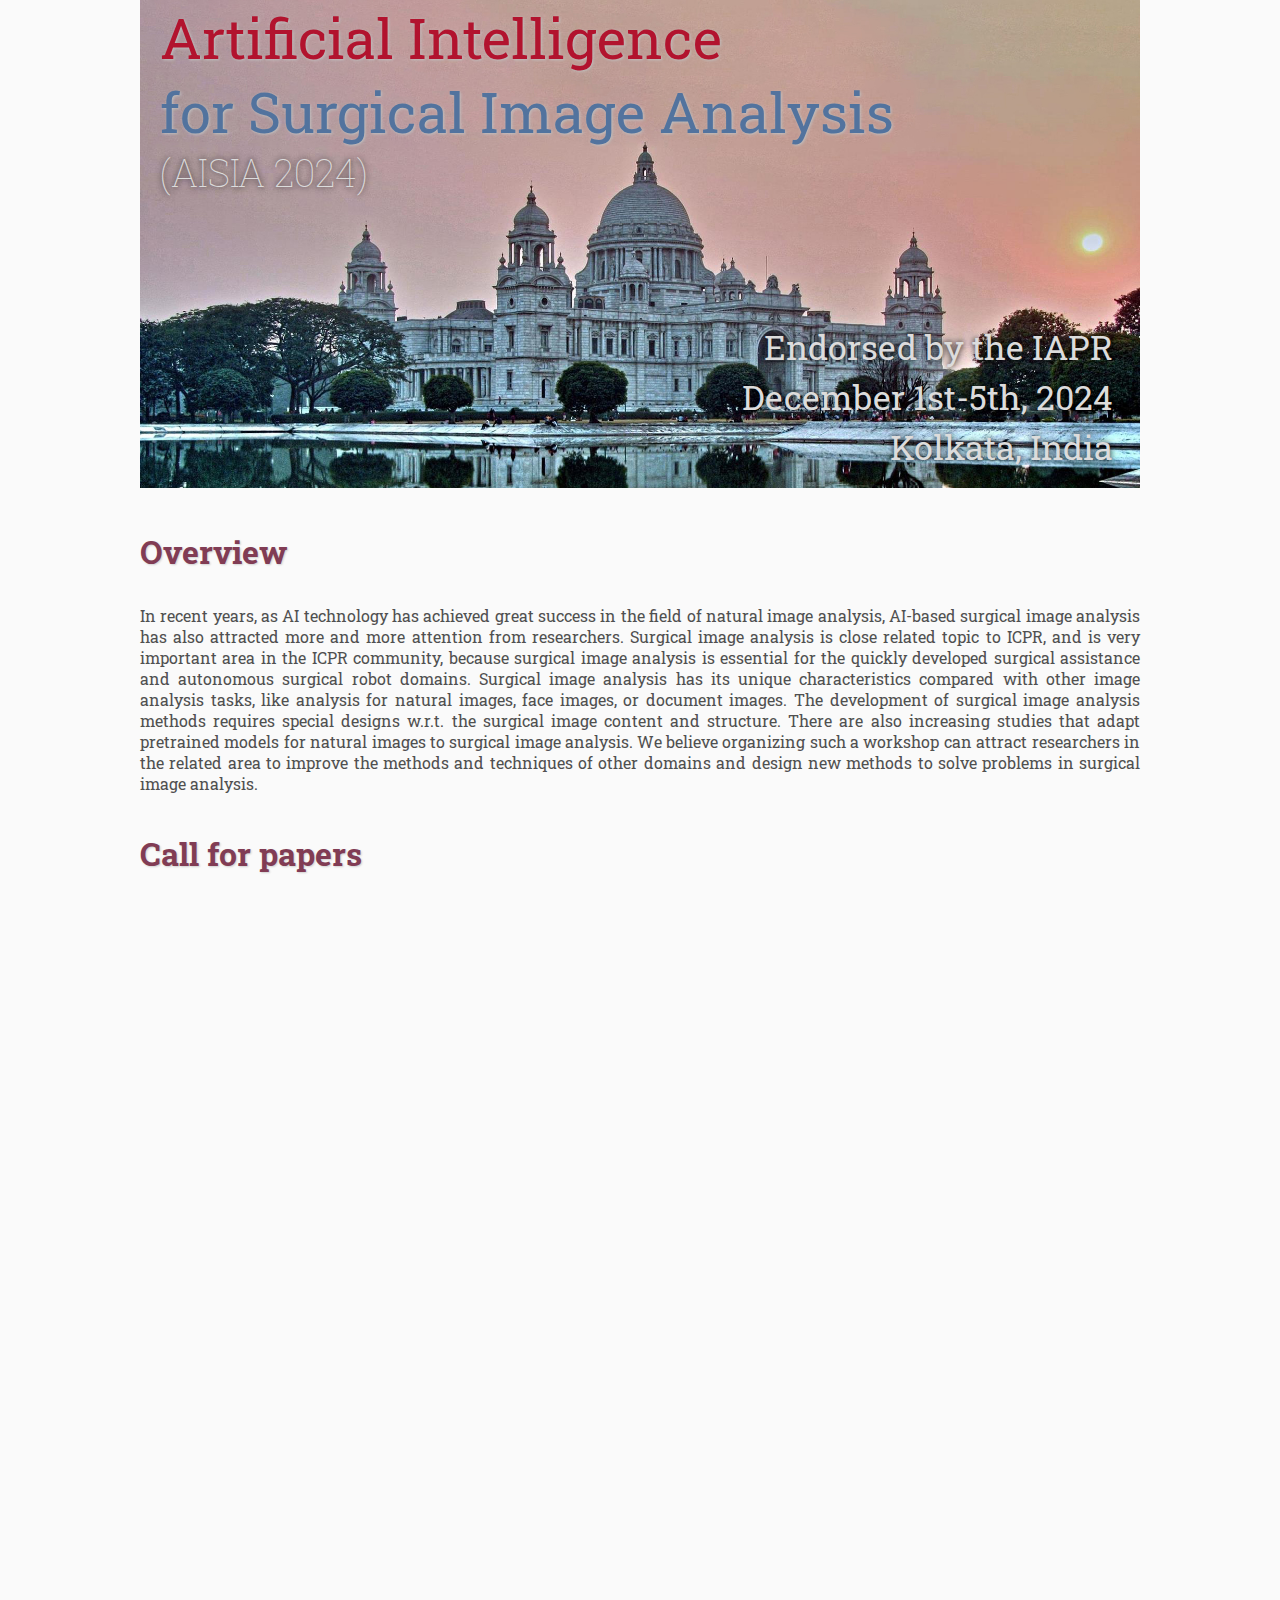
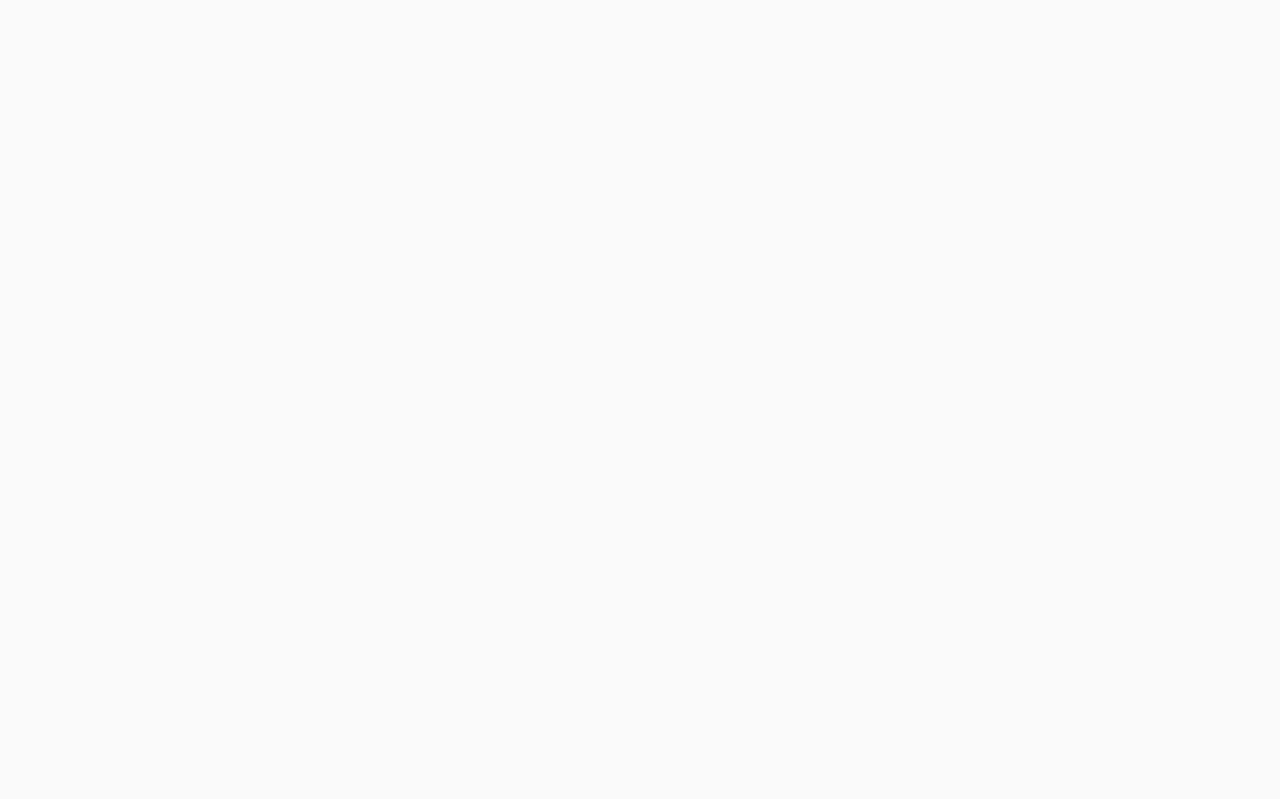
==== index.html @ 1795293c "small changes" ====
<!DOCTYPE html>
<html lang='en'>

<head>
  <base href=".">
  <link rel="shortcut icon" type="image/png" href="assets/favicon.png" />
  <link rel="stylesheet" type="text/css" media="all" href="assets/main.css" />
  <meta name="description" content="Conference Template">
  <meta name="resource-type" content="document">
  <meta name="distribution" content="global">
  <meta name="KeyWords" content="Conference">
  <title>Artificial Intelligence for Surgical Image Analysis (AISIA)</title>
</head>

<body>
  <div class="container">
    <div class="banner">
      <img src="assets/kolkata2.jpg" style="width:100%" alt="Kolkata, India">
      <div class="top-left">
        <div class="title1">Artificial Intelligence</div>
        <div class="title2"> for Surgical Image Analysis</div>
        <div class="title3">(AISIA 2024)</div>
      </div>
      <div class="bottom-right">
        Endorsed by the IAPR <br>
        December 1st-5th, 2024 <br>
        Kolkata, India
      </div>
    </div>

    <!-- <table class="navigation">
    <tr>
      <td class="navigation">
        <a class="current" title="Conference Home Page" href=".">Home</a>
      </td>
      <td class="navigation">
        <a title="Register for the Conference" href="registration">Registration</a>
      </td>
      <td class="navigation">
        <a title="Conference Program" href="program">Program</a>
      </td>
      <td class="navigation">
        <a title="Directions to the Conference" href="directions">Directions</a>
      </td>
      <td class="navigation">
        <a title="Conference Flyer" href="flyer">Flyer</a>
      </td>
    </tr>
  </table> -->

    <h2>Overview</h2>
    <p>
      In recent years, as AI technology has achieved great success in the field of natural image analysis, AI-based
      surgical image analysis has also attracted more and more attention from researchers. Surgical image analysis is
      close related topic to ICPR, and is very important area in the ICPR community, because surgical image analysis is
      essential for the quickly developed surgical assistance and autonomous surgical robot domains. Surgical image
      analysis has its unique characteristics compared with other image analysis tasks, like analysis for natural
      images,
      face images, or document images. The development of surgical image analysis methods requires special designs
      w.r.t.
      the surgical image content and structure. There are also increasing studies that adapt pretrained models for
      natural
      images to surgical image analysis. We believe organizing such a workshop can attract researchers in the related
      area
      to improve the methods and techniques of other domains and design new methods to solve problems in surgical image
      analysis.
    </p>

    <h2 id="call-for-papers">Call for papers</h2>
    <p>
      We invite submissions presenting new and original research on topics including but not limited to the following:
    </p>
    <ol>
      <li>Self-supervised/semi-supervised/supervised surgical image enhancement, segmentation, and classification
        methods
      </li>
      <li>Self-supervised/semi-supervised/supervised surgical flow recognition methods</li>
      <li>Visual pretraining for surgical image analysis</li>
      <li>Adaptation of pretrained (multi-modal) models for surgical image analysis</li>
    </ol>


    <h2 id="paper-submission-instructions">Paper Submission Instructions</h2>
    <!-- <p><strong>Submission and Review</strong><br /> -->
    <h3>Submission and Review</h3>
    <p>
      ICPR-2024 will follow a single-blind review process. Authors can include their names and affiliations in the
      manuscript. Also, the authors can submit their arXiv papers in ICPR-2024.</p>
    <!-- <p><strong>Paper Format and Length</strong><br /> -->
    <h3>Paper Format and Length</h3>
    <p>
      Springer LNCS format with maximum 15 pages (including references) during paper submission. There is no minimum
      page
      limit. To take care of reviewers’ comments, one more page is allowed (without any charge) during revised/camera
      ready submission. Moreover, authors may purchase up to 2 extra pages. Extra page charges must be paid at the time
      of
      registration.</p>
    <p>Springer LNCS paper formatting instructions and templates for ICPR-2024 are available here <a
        href="upload/ICPR_2024_DOC_Templates.zip">DOC</a> and <a href="upload/ICPR_2024_LaTeX_Templates.zip">LaTeX</a>.
    </p>
    <!-- <p><strong>Supplementary materials</strong><br /> -->
    <h3>Supplementary materials</h3>
    <p>By the submission deadline, the authors may optionally submit additional material that was ready at the time of
      paper submission but could not be included due to constraints of format or space. The authors should refer to the
      contents of the supplementary material appropriately in the paper. Reviewers will be encouraged to look at it, but
      are not obligated to do so.</p>
    <p>Supplementary material may include videos, proofs, additional figures or tables, more detailed analysis of
      experiments presented in the paper. There is no page limit for the supplementary materials but only one file with
      maximum file size of 50 MB is allowed for submission.</p>
    <p>We encourage (if possible) authors to upload their code as part of their supplementary material in order to help
      reviewers assess the quality of the work.</p>

    <h2 id="important-date">Important Date</h2>
    <ul>
      <li>August 10, 2024 Paper submission deadline</li>
      <li>August 20, 2024 Notification to authors</li>
      <li>August 31, 2024 Camera-ready deadline</li>
    </ul>
    <p><strong>Note: Each paper must be registered and presented on-site by an author/co-author at the
        conference.</strong></p>
    <h2 id="invited-speakers">Invited Speakers</h2>
    <p>TBD</p>
    <h2 id="organizers">Organizers</h2>
    <ul>
      <li>Hu Han, ICT, CAS</li>
      <li>Mengyang Li, PLA General Hospital</li>
      <li>Zhiming Zhao, PLA General Hospital</li>
      <li>Xilin Chen, ICT, CAS</li>
    </ul>
    <!-- <ul>
    <li>Website Chair: Jiyang Tang, ICT, CAS</li>
  </ul> -->
  </div>

  <footer>
    <!-- &copy;  -->
    Website chair: Jiyang Tang, ICT, CAS
    <!-- &nbsp;|&nbsp; Design by <a href="https://github.com/mikepierce">Mike Pierce</a> -->
  </footer>

</body>

</html>
---- assets/main.css ----
/* main.css */

/* These are the colors and fonts used throughout the webpage.
 * I've listed them here so that a user may easily
 * do a search-and-replace for these to change the site theme.
 *   'Roboto',sans-serif; Font for the title text
 *   'Roboto-Slab',serif; Font for the body text 
 *   #fafafa; Background color of the site
 *   #505050; Foreground (text) color of the site
 *   #52739e; Navy, "Template" in the logo, current page in navigation, special titles in the Program
 *   #b2132e; Reddish, "Conference" in the logo, hover color for links
 *   #813c54; Heading color, titles in the Program
 *   #b8860b; Dark Goldenrod, color for links
 */

@import url('https://fonts.googleapis.com/css2?family=Alfa+Slab+One&family=Roboto+Slab:wght@100..900&display=swap');

/* * {
  border: 0;
  font: inherit;
  font-size: 1em;
  margin: 0;
  padding: 0;
  vertical-align: baseline;
} */

body {
  background-color: #fafafa;
  background-size: cover;
  background-attachment: fixed;
  color: #505050;
  text-align: left;
  font-family: 'Roboto Slab', sans-serif;
  font-size: 1em;
  /* line-height: 1.5em; */
  /* padding: 0px 30px 30px 30px; */
  /* margin: 60px auto; */
  margin: 0;
  width: 100%;
  text-align: center;
}

html,
body {
  width: 100%;
  height: 100%;
  margin: 0px;
  padding: 0px;
  overflow-x: hidden;
}

.container {
  /* width: 1000px; */
  max-width: 1000px;
  margin: 0 auto;
  padding: 0px 30px 30px 30px;
}

a {
  color: #b8860b;
  text-decoration: none;
}

a.current {
  color: #52739e;
}

a.current:hover {
  color: #e82945;
}

a:hover {
  color: #b2132e;
}

a:active {
  color: #e82945;
}

h1,
h2 {
  text-align: left;
  clear: left;
  color: #813c54;
  margin: 1.2em 0em 1em 0em;
  font-family: "Roboto Slab", serif;
  text-shadow: 1px 1px 2px #d0d0d0;
}

h3 {
  text-align: left;
  clear: left;
  color: #52739e;
  font-size: 1em;
  font-weight: bold;
  margin: 1.2em 0em 1em 0em;
  font-family: "Roboto Slab", serif;
  /* text-shadow: 1px 1px 2px #d0d0d0; */
}

h1 {
  font-size: 2.67em;
  font-weight: bolder;
}

h2 {
  font-size: 2.00em;
}


h4 {
  font-size: 1.33em;
}

p {
  list-style: none;
  margin: 12px auto 12px auto;
  padding: 0px;
  /* width: 900px; */
  text-align: left;
  font-size: 1em;
}

li a,
p a {
  text-decoration: underline;
  text-decoration-color: #b8860b;
}

ul {
  list-style: square;
  /* margin: 24px auto 24px auto; */
  /* padding: 0px; */
  list-style-position: inside;
  /* width: 860px; */
  text-align: left;
  font-size: 1em;
  /* text-align: justify; */
}

ol {
  /* margin: 24px auto 24px auto; */
  /* padding: 0px; */
  /* width: 860px; */
  list-style-position: inside;
  text-align: left;
  font-size: 1em;

}

i,
em {
  font-style: italic;
}

b,
strong {
  font-weight: bold;
}

sup {
  vertical-align: super;
  font-size: 0.8em;
  line-height: 0;
}

sub {
  vertical-align: sub;
  font-size: 0.8em;
  line-height: 0;
}

table {
  width: 1000px;
  margin: 12px auto 24px auto;
  float: center;
  /* UNCOMMENT THIS FOR DEBUGGING THE ALIGNMENT */
  /*border: 1px solid black;*/
}

th,
td {
  text-align: left;
  /* UNCOMMENT THIS FOR DEBUGGING THE ALIGNMENT */
  /*border: 1px solid black;*/
}

/* Website Banner */
.banner {
  position: relative;
  font-family: "Roboto Slab", serif;
  /* width: 50%; */
}

.top-left {
  font-size: 3.5em;
  color: #505050;
  /* background: #fafafa; */
  text-align: left;
  width: 1000px;
  line-height: normal;
  /* height: 67px; */
  position: absolute;
  padding: 0px 0 0 20px;
  top: 0px;
  text-shadow: 0px 0px 6px #000000;
}

.bottom-right {
  font-size: 2.1em;
  color: #dcdcdc;
  line-height: 1.5em;
  width: auto;
  height: 100px;
  padding: 0px 27px 70px 0px;
  text-align: right;
  position: absolute;
  bottom: 0px;
  right: 0px;
  text-shadow: 0px 0px 6px #000000;
}

/* Conference Title Logo */
.title1 {
  color: #b2132e;
  text-shadow: 1px 1px 3px #c0c0c0;
}

.title2 {
  color: #52739e;
  text-shadow: 1px 1px 3px #c0c0c0;
}

.title3 {
  color: #dcdcdc;
  font-size: 0.67em;
  font-weight: lighter;
}

/* Navigation Links (Home, Registration, etc) */
table.navigation {
  width: 800px;
}

td.navigation {
  font-size: 1.67em;
  white-space: nowrap;
  width: 20%;
  text-align: center;
  vertical-align: middle;
  padding: 0px 0px 0px 0px;
}

/* Sponsor Images */
table.sponsors {
  width: 800px;
}

td.sponsor {
  white-space: nowrap;
  width: 33%;
  text-align: center;
  vertical-align: middle;
  padding: 0px 0px 0px 0px;
}

td.sponsor img {
  width: 100%
}

/* The Table on the Program Page */
td.room {
  padding: 4px 12px 4px 4px;
  width: 90%;
  vertical-align: bottom;
  font-size: 1.67em;
  color: #52739e;
  height: 32px;
}

td.date {
  white-space: nowrap;
  width: 130px;
  text-align: right;
  vertical-align: top;
  padding: 4px 16px 0px 0px;
}

td.title {
  padding: 4px 12px 4px 4px;
  width: 90%;
  vertical-align: top;
  font-size: 1.5em;
  color: #813c54;
  height: 32px;
  font-family: "Roboto Slab", serif;
  text-shadow: 1px 1px 2px #d0d0d0;
}

td.title-special {
  padding: 4px 12px 4px 4px;
  width: 90%;
  vertical-align: top;
  font-size: 1.67em;
  color: #52739e;
  height: 32px;
  font-family: "Roboto Slab", serif;
  text-shadow: 1px 1px 2px #d0d0d0;
}

td.speaker {
  padding: 4px 12px 4px 4px;
  font-style: italic;
  font-size: 1em;
  max-height: 999999px
}

td.abstract {
  padding: 4px 12px 12px 4px;
  font-size: 1em;
  max-height: 999999px
}

td.abstract img {
  display: block;
  margin: 4px auto 8px auto
}

table.plenary {
  padding-top: 8px;
  background: #ffffff;
}

/* Registration and Directions iframes and Images */
iframe.registration {
  display: block;
  margin: 1em auto 2em auto;
  width: 700px;
  height: 1400px;
  border: none;
}

iframe.directions {
  display: block;
  margin: 1em auto 2em auto;
  width: 800px;
  height: 400px;
  border: none;
}

img.center {
  display: block;
  width: 67%;
  margin: 1em auto 2em auto;
}

/* Flyer Images */
table.flyers {
  width: 800px;
}

td.flyer {
  white-space: nowrap;
  width: 50%;
  text-align: center;
  vertical-align: middle;
  padding: 0px 0px 0px 0px;
}

td.sponsor img {
  width: 100%
}

footer {
  font-size: 0.875em;
  margin-top: 12em;
  text-align: center;
}

/* My hacky way of making the site mobile-friendly */
@media only screen and (max-width: 1100px) {
  h2 {
    font-size: 3.00em;
  }

  p {
    font-size: 1.5em;
    line-height: 1.5em;
  }

  th,
  td,
  tr {
    font-size: 1.5em;
    line-height: 1.5em;
  }

  td.date {
    font-size: 1em;
    padding-top: 0.5em;
  }

  td.navigation {
    font-size: 1.5em;
    padding: 0px 20px 0px 20px;
  }

  table.footer {
    font-size: 0.33em;
  }
}


p {
  text-align: justify;
}

.top-banner {
  background-image: url("https://www.aps.org/units/dcmp/meetings/upload/2019-DCMP-Logo-Web-Banner-1200x300.jpg");
}
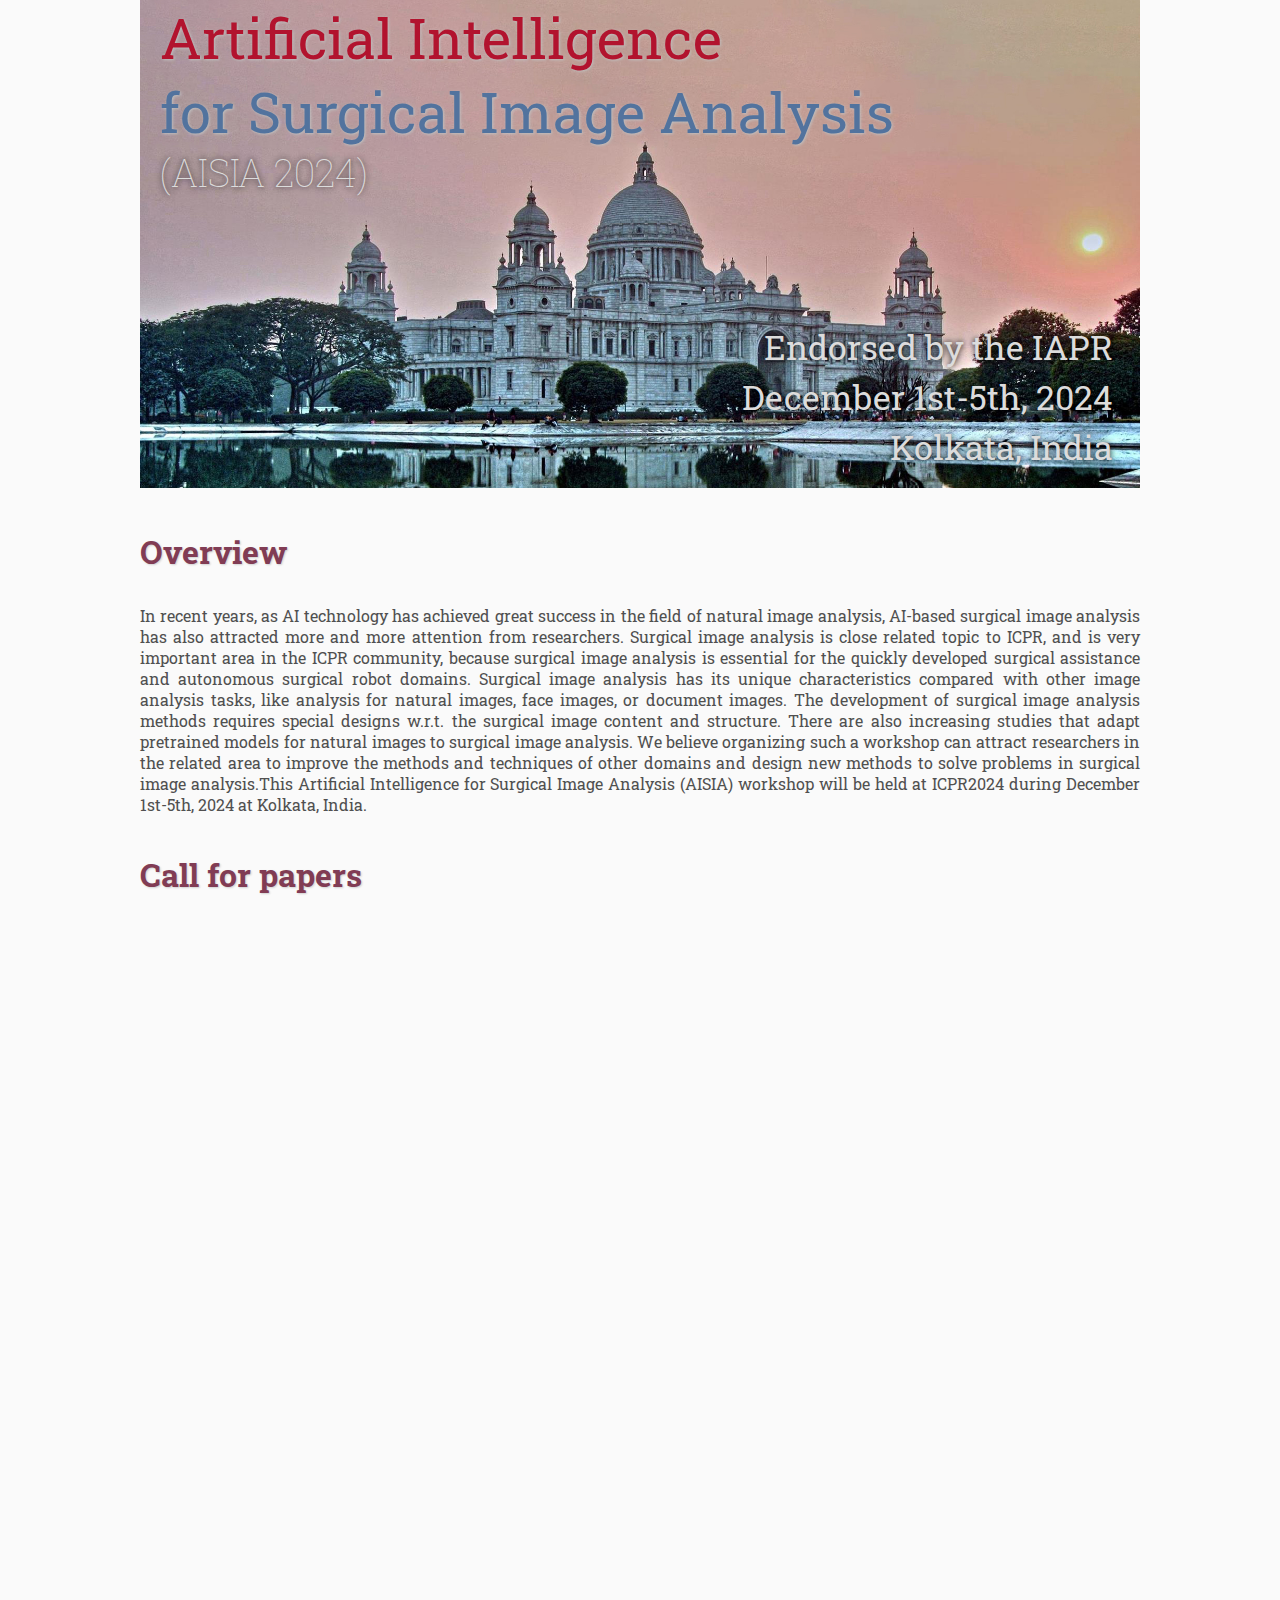
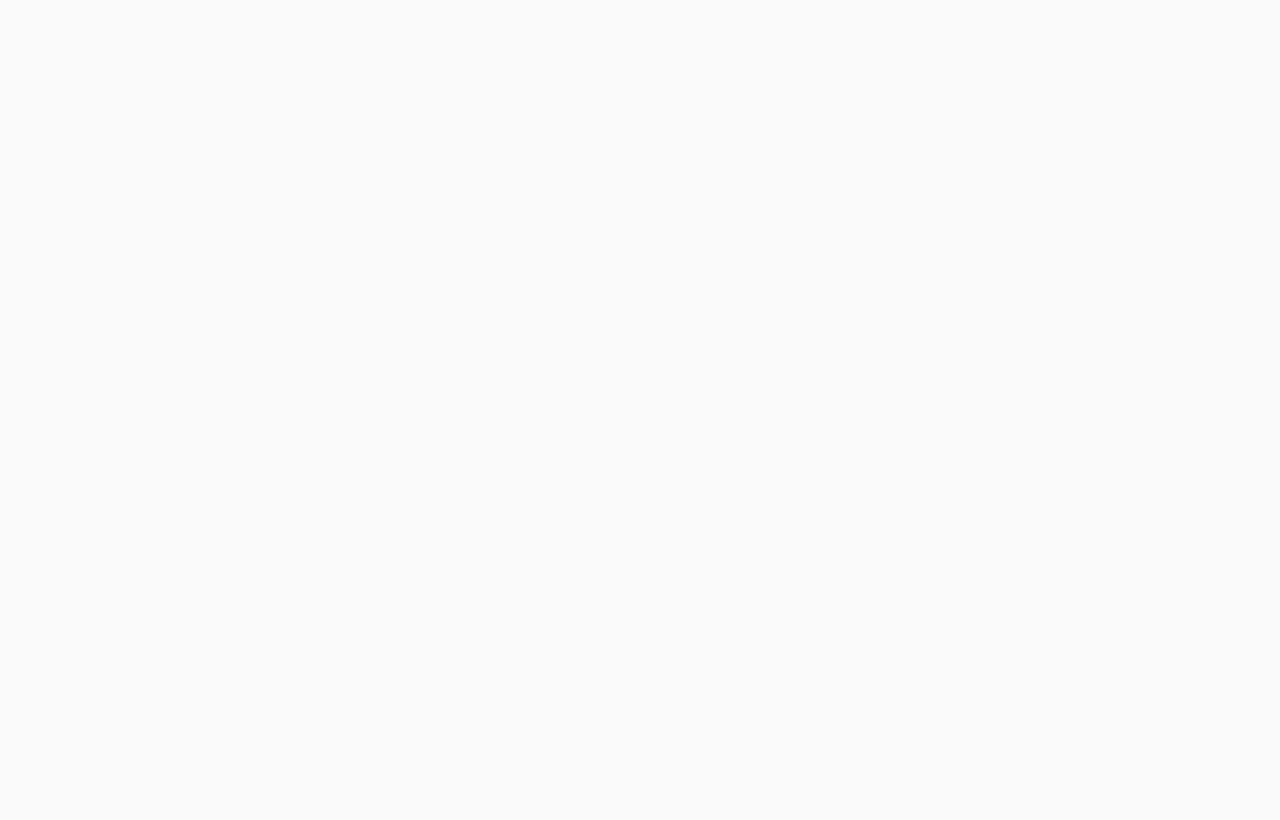
==== commit d1cc0806: "Update index.html" ====
--- a/index.html
+++ b/index.html
@@ -1,143 +1,143 @@
-<!DOCTYPE html>
-<html lang='en'>
-
-<head>
-  <base href=".">
-  <link rel="shortcut icon" type="image/png" href="assets/favicon.png" />
-  <link rel="stylesheet" type="text/css" media="all" href="assets/main.css" />
-  <meta name="description" content="Conference Template">
-  <meta name="resource-type" content="document">
-  <meta name="distribution" content="global">
-  <meta name="KeyWords" content="Conference">
-  <title>Artificial Intelligence for Surgical Image Analysis (AISIA)</title>
-</head>
-
-<body>
-  <div class="container">
-    <div class="banner">
-      <img src="assets/kolkata2.jpg" style="width:100%" alt="Kolkata, India">
-      <div class="top-left">
-        <div class="title1">Artificial Intelligence</div>
-        <div class="title2"> for Surgical Image Analysis</div>
-        <div class="title3">(AISIA 2024)</div>
-      </div>
-      <div class="bottom-right">
-        Endorsed by the IAPR <br>
-        December 1st-5th, 2024 <br>
-        Kolkata, India
-      </div>
-    </div>
-
-    <!-- <table class="navigation">
-    <tr>
-      <td class="navigation">
-        <a class="current" title="Conference Home Page" href=".">Home</a>
-      </td>
-      <td class="navigation">
-        <a title="Register for the Conference" href="registration">Registration</a>
-      </td>
-      <td class="navigation">
-        <a title="Conference Program" href="program">Program</a>
-      </td>
-      <td class="navigation">
-        <a title="Directions to the Conference" href="directions">Directions</a>
-      </td>
-      <td class="navigation">
-        <a title="Conference Flyer" href="flyer">Flyer</a>
-      </td>
-    </tr>
-  </table> -->
-
-    <h2>Overview</h2>
-    <p>
-      In recent years, as AI technology has achieved great success in the field of natural image analysis, AI-based
-      surgical image analysis has also attracted more and more attention from researchers. Surgical image analysis is
-      close related topic to ICPR, and is very important area in the ICPR community, because surgical image analysis is
-      essential for the quickly developed surgical assistance and autonomous surgical robot domains. Surgical image
-      analysis has its unique characteristics compared with other image analysis tasks, like analysis for natural
-      images,
-      face images, or document images. The development of surgical image analysis methods requires special designs
-      w.r.t.
-      the surgical image content and structure. There are also increasing studies that adapt pretrained models for
-      natural
-      images to surgical image analysis. We believe organizing such a workshop can attract researchers in the related
-      area
-      to improve the methods and techniques of other domains and design new methods to solve problems in surgical image
-      analysis.
-    </p>
-
-    <h2 id="call-for-papers">Call for papers</h2>
-    <p>
-      We invite submissions presenting new and original research on topics including but not limited to the following:
-    </p>
-    <ol>
-      <li>Self-supervised/semi-supervised/supervised surgical image enhancement, segmentation, and classification
-        methods
-      </li>
-      <li>Self-supervised/semi-supervised/supervised surgical flow recognition methods</li>
-      <li>Visual pretraining for surgical image analysis</li>
-      <li>Adaptation of pretrained (multi-modal) models for surgical image analysis</li>
-    </ol>
-
-
-    <h2 id="paper-submission-instructions">Paper Submission Instructions</h2>
-    <!-- <p><strong>Submission and Review</strong><br /> -->
-    <h3>Submission and Review</h3>
-    <p>
-      ICPR-2024 will follow a single-blind review process. Authors can include their names and affiliations in the
-      manuscript. Also, the authors can submit their arXiv papers in ICPR-2024.</p>
-    <!-- <p><strong>Paper Format and Length</strong><br /> -->
-    <h3>Paper Format and Length</h3>
-    <p>
-      Springer LNCS format with maximum 15 pages (including references) during paper submission. There is no minimum
-      page
-      limit. To take care of reviewers’ comments, one more page is allowed (without any charge) during revised/camera
-      ready submission. Moreover, authors may purchase up to 2 extra pages. Extra page charges must be paid at the time
-      of
-      registration.</p>
-    <p>Springer LNCS paper formatting instructions and templates for ICPR-2024 are available here <a
-        href="upload/ICPR_2024_DOC_Templates.zip">DOC</a> and <a href="upload/ICPR_2024_LaTeX_Templates.zip">LaTeX</a>.
-    </p>
-    <!-- <p><strong>Supplementary materials</strong><br /> -->
-    <h3>Supplementary materials</h3>
-    <p>By the submission deadline, the authors may optionally submit additional material that was ready at the time of
-      paper submission but could not be included due to constraints of format or space. The authors should refer to the
-      contents of the supplementary material appropriately in the paper. Reviewers will be encouraged to look at it, but
-      are not obligated to do so.</p>
-    <p>Supplementary material may include videos, proofs, additional figures or tables, more detailed analysis of
-      experiments presented in the paper. There is no page limit for the supplementary materials but only one file with
-      maximum file size of 50 MB is allowed for submission.</p>
-    <p>We encourage (if possible) authors to upload their code as part of their supplementary material in order to help
-      reviewers assess the quality of the work.</p>
-
-    <h2 id="important-date">Important Date</h2>
-    <ul>
-      <li>August 10, 2024 Paper submission deadline</li>
-      <li>August 20, 2024 Notification to authors</li>
-      <li>August 31, 2024 Camera-ready deadline</li>
-    </ul>
-    <p><strong>Note: Each paper must be registered and presented on-site by an author/co-author at the
-        conference.</strong></p>
-    <h2 id="invited-speakers">Invited Speakers</h2>
-    <p>TBD</p>
-    <h2 id="organizers">Organizers</h2>
-    <ul>
-      <li>Hu Han, ICT, CAS</li>
-      <li>Mengyang Li, PLA General Hospital</li>
-      <li>Zhiming Zhao, PLA General Hospital</li>
-      <li>Xilin Chen, ICT, CAS</li>
-    </ul>
-    <!-- <ul>
-    <li>Website Chair: Jiyang Tang, ICT, CAS</li>
-  </ul> -->
-  </div>
-
-  <footer>
-    <!-- &copy;  -->
-    Website chair: Jiyang Tang, ICT, CAS
-    <!-- &nbsp;|&nbsp; Design by <a href="https://github.com/mikepierce">Mike Pierce</a> -->
-  </footer>
-
-</body>
-
-</html>+<!DOCTYPE html>
+<html lang='en'>
+
+<head>
+  <base href=".">
+  <link rel="shortcut icon" type="image/png" href="assets/android-chrome-192x192.png" />
+  <link rel="stylesheet" type="text/css" media="all" href="assets/main.css" />
+  <meta name="description" content="Conference Template">
+  <meta name="resource-type" content="document">
+  <meta name="distribution" content="global">
+  <meta name="KeyWords" content="Conference">
+  <title>Artificial Intelligence for Surgical Image Analysis (AISIA)</title>
+</head>
+
+<body>
+  <div class="container">
+    <div class="banner">
+      <img src="assets/kolkata2.jpg" style="width:100%" alt="Kolkata, India">
+      <div class="top-left">
+        <div class="title1">Artificial Intelligence</div>
+        <div class="title2"> for Surgical Image Analysis</div>
+        <div class="title3">(AISIA 2024)</div>
+      </div>
+      <div class="bottom-right">
+        Endorsed by the IAPR <br>
+        December 1st-5th, 2024 <br>
+        Kolkata, India
+      </div>
+    </div>
+
+    <!-- <table class="navigation">
+    <tr>
+      <td class="navigation">
+        <a class="current" title="Conference Home Page" href=".">Home</a>
+      </td>
+      <td class="navigation">
+        <a title="Register for the Conference" href="registration">Registration</a>
+      </td>
+      <td class="navigation">
+        <a title="Conference Program" href="program">Program</a>
+      </td>
+      <td class="navigation">
+        <a title="Directions to the Conference" href="directions">Directions</a>
+      </td>
+      <td class="navigation">
+        <a title="Conference Flyer" href="flyer">Flyer</a>
+      </td>
+    </tr>
+  </table> -->
+
+    <h2>Overview</h2>
+    <p>
+      In recent years, as AI technology has achieved great success in the field of natural image analysis, AI-based
+      surgical image analysis has also attracted more and more attention from researchers. Surgical image analysis is
+      close related topic to ICPR, and is very important area in the ICPR community, because surgical image analysis is
+      essential for the quickly developed surgical assistance and autonomous surgical robot domains. Surgical image
+      analysis has its unique characteristics compared with other image analysis tasks, like analysis for natural
+      images,
+      face images, or document images. The development of surgical image analysis methods requires special designs
+      w.r.t.
+      the surgical image content and structure. There are also increasing studies that adapt pretrained models for
+      natural
+      images to surgical image analysis. We believe organizing such a workshop can attract researchers in the related
+      area
+      to improve the methods and techniques of other domains and design new methods to solve problems in surgical image
+      analysis.This Artificial Intelligence for Surgical Image Analysis (AISIA) workshop will be held at ICPR2024 during December 1st-5th, 2024 at Kolkata, India.
+    </p>
+
+    <h2 id="call-for-papers">Call for papers</h2>
+    <p>
+      We invite submissions presenting new and original research on topics including but not limited to the following:
+    </p>
+    <ol>
+      <li>Self-supervised/semi-supervised/supervised surgical image enhancement, segmentation, and classification
+        methods
+      </li>
+      <li>Self-supervised/semi-supervised/supervised surgical flow recognition methods</li>
+      <li>Visual pretraining for surgical image analysis</li>
+      <li>Adaptation of pretrained (multi-modal) models for surgical image analysis</li>
+    </ol>
+
+
+    <h2 id="paper-submission-instructions">Paper Submission Instructions</h2>
+    <!-- <p><strong>Submission and Review</strong><br /> -->
+    <h3>Submission and Review</h3>
+    <p>
+      ICPR-2024 will follow a single-blind review process. Authors can include their names and affiliations in the
+      manuscript. Also, the authors can submit their arXiv papers in ICPR-2024.</p>
+    <!-- <p><strong>Paper Format and Length</strong><br /> -->
+    <h3>Paper Format and Length</h3>
+    <p>
+      Springer LNCS format with maximum 15 pages (including references) during paper submission. There is no minimum
+      page
+      limit. To take care of reviewers’ comments, one more page is allowed (without any charge) during revised/camera
+      ready submission. Moreover, authors may purchase up to 2 extra pages. Extra page charges must be paid at the time
+      of
+      registration.</p>
+    <p>Springer LNCS paper formatting instructions and templates for ICPR-2024 are available here <a
+        href="upload/ICPR_2024_DOC_Templates.zip">DOC</a> and <a href="upload/ICPR_2024_LaTeX_Templates.zip">LaTeX</a>.
+    </p>
+    <!-- <p><strong>Supplementary materials</strong><br /> -->
+    <h3>Supplementary materials</h3>
+    <p>By the submission deadline, the authors may optionally submit additional material that was ready at the time of
+      paper submission but could not be included due to constraints of format or space. The authors should refer to the
+      contents of the supplementary material appropriately in the paper. Reviewers will be encouraged to look at it, but
+      are not obligated to do so.</p>
+    <p>Supplementary material may include videos, proofs, additional figures or tables, more detailed analysis of
+      experiments presented in the paper. There is no page limit for the supplementary materials but only one file with
+      maximum file size of 50 MB is allowed for submission.</p>
+    <p>We encourage (if possible) authors to upload their code as part of their supplementary material in order to help
+      reviewers assess the quality of the work.</p>
+
+    <h2 id="important-date">Important Date</h2>
+    <ul>
+      <li>August 10, 2024 Paper submission deadline</li>
+      <li>August 20, 2024 Notification to authors</li>
+      <li>August 31, 2024 Camera-ready deadline</li>
+    </ul>
+    <p><strong>Note: Each paper must be registered and presented on-site by an author/co-author at the
+        conference.</strong></p>
+    <h2 id="invited-speakers">Invited Speakers</h2>
+    <p>TBD</p>
+    <h2 id="organizers">Organizers</h2>
+    <ul>
+      <li>Hu Han, ICT, CAS</li>
+      <li>Mengyang Li, PLA General Hospital</li>
+      <li>Zhiming Zhao, PLA General Hospital</li>
+      <li>Xilin Chen, ICT, CAS</li>
+    </ul>
+    <!-- <ul>
+    <li>Website Chair: Jiyang Tang, ICT, CAS</li>
+  </ul> -->
+  </div>
+
+  <footer>
+    <!-- &copy;  -->
+    Website chair: Jiyang Tang, ICT, CAS
+    <!-- &nbsp;|&nbsp; Design by <a href="https://github.com/mikepierce">Mike Pierce</a> -->
+  </footer>
+
+</body>
+
+</html>
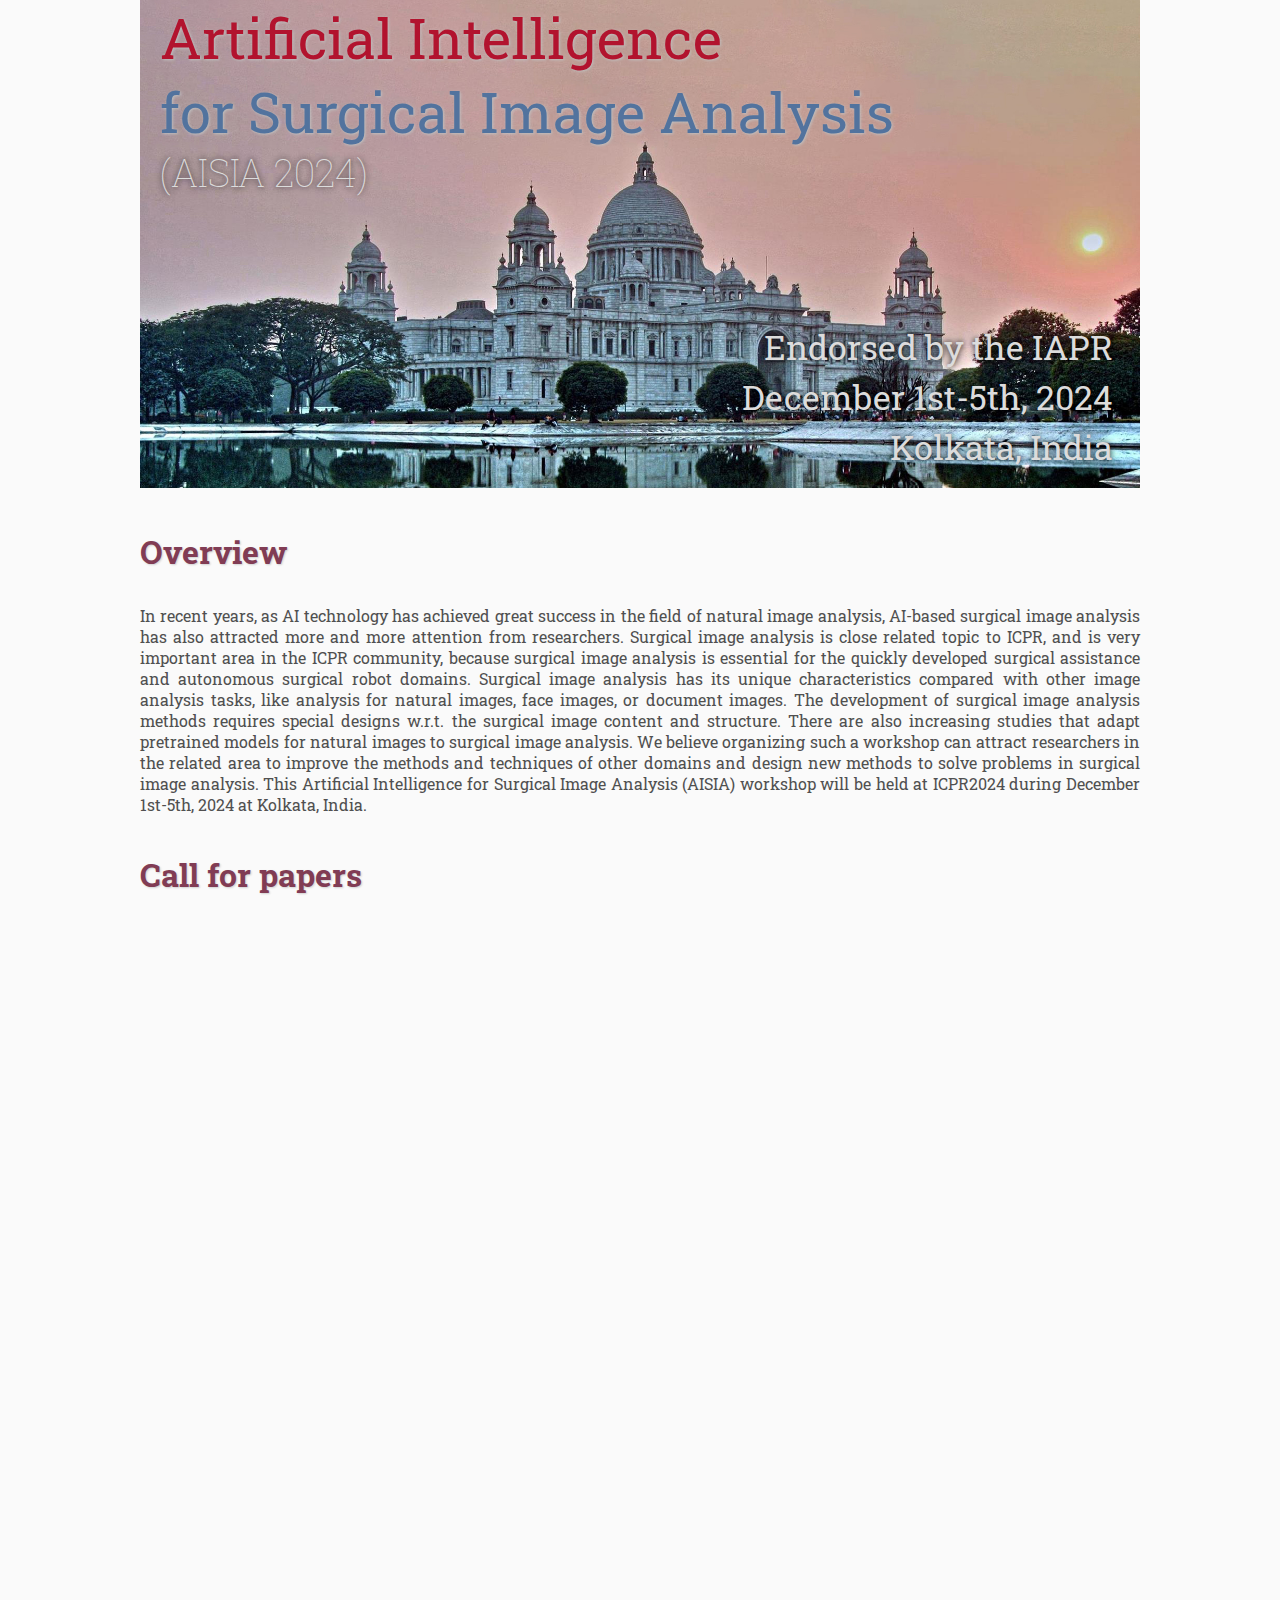
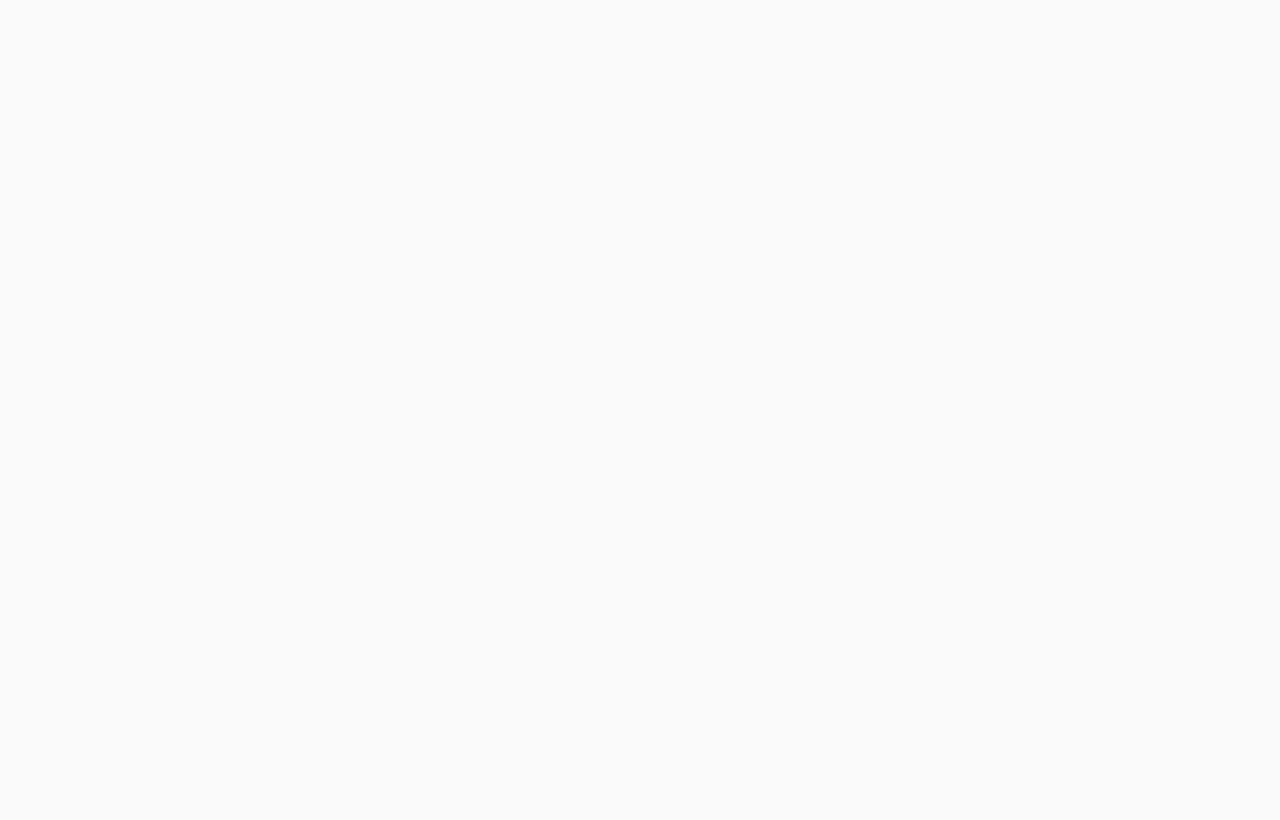
==== commit edbf9065: "Update index.html" ====
--- a/index.html
+++ b/index.html
@@ -63,7 +63,8 @@
       images to surgical image analysis. We believe organizing such a workshop can attract researchers in the related
       area
       to improve the methods and techniques of other domains and design new methods to solve problems in surgical image
-      analysis.This Artificial Intelligence for Surgical Image Analysis (AISIA) workshop will be held at ICPR2024 during December 1st-5th, 2024 at Kolkata, India.
+      analysis. This Artificial Intelligence for Surgical Image Analysis (AISIA) workshop will be held at ICPR2024 during 
+      December 1st-5th, 2024 at Kolkata, India.
     </p>
 
     <h2 id="call-for-papers">Call for papers</h2>
@@ -140,4 +141,4 @@
 
 </body>
 
-</html>
+</html>
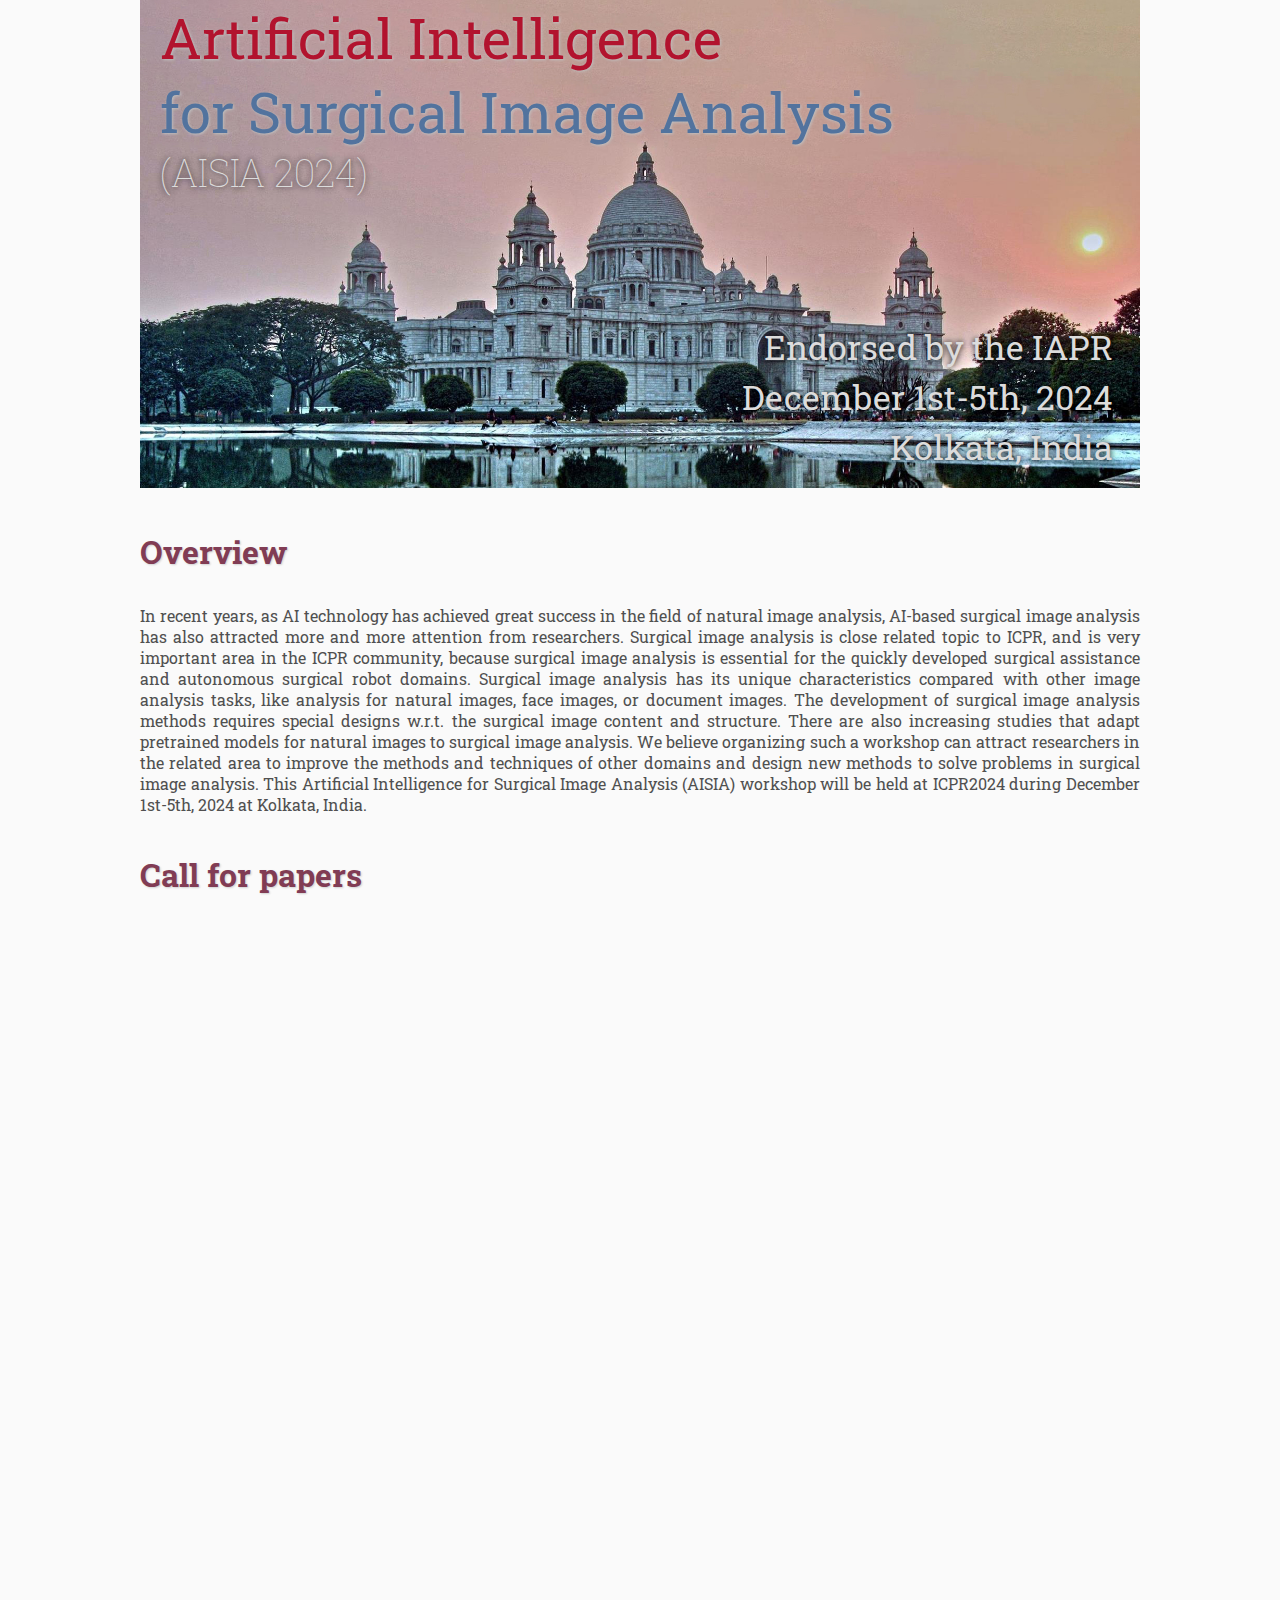
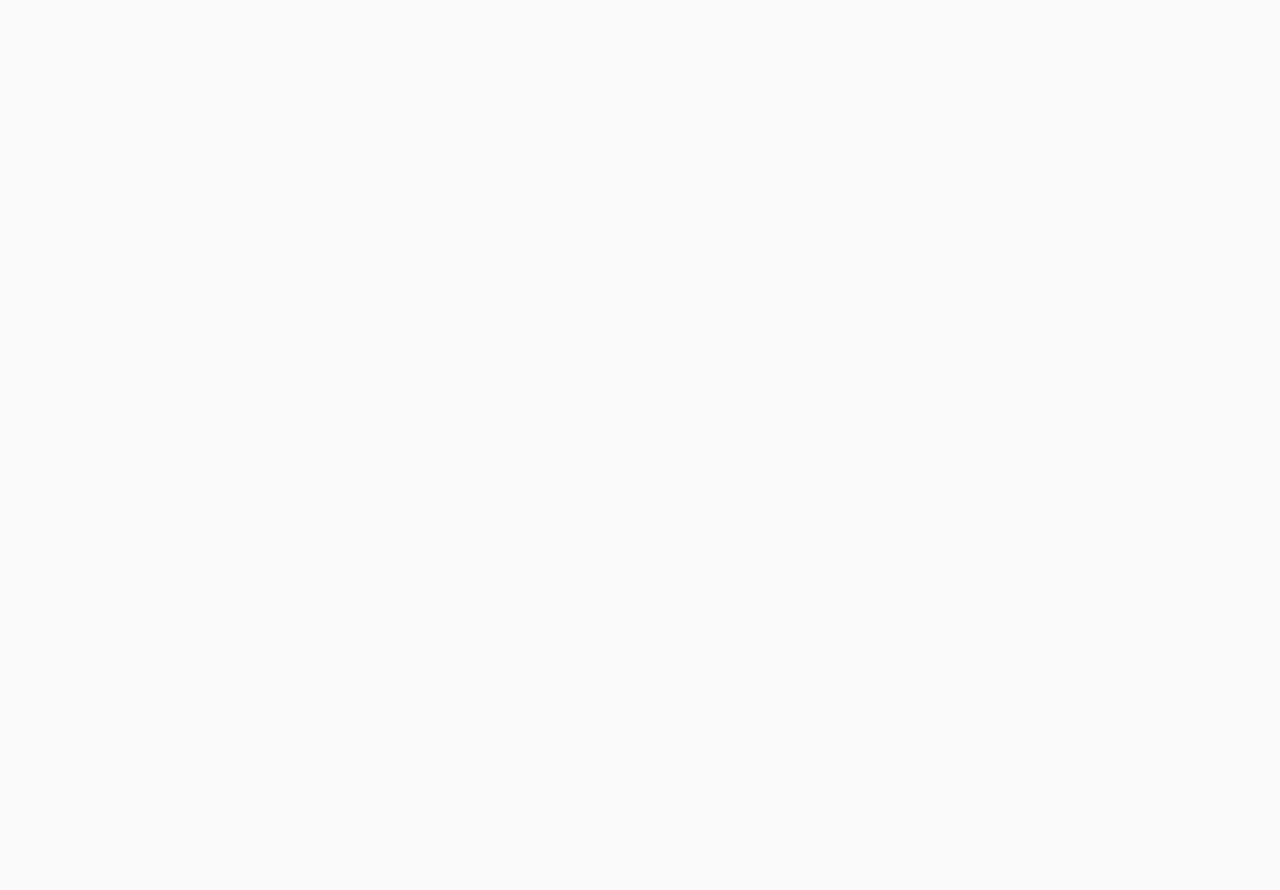
==== commit 7981066c: "update info" ====
--- a/index.html
+++ b/index.html
@@ -63,7 +63,8 @@
       images to surgical image analysis. We believe organizing such a workshop can attract researchers in the related
       area
       to improve the methods and techniques of other domains and design new methods to solve problems in surgical image
-      analysis. This Artificial Intelligence for Surgical Image Analysis (AISIA) workshop will be held at ICPR2024 during 
+      analysis. This Artificial Intelligence for Surgical Image Analysis (AISIA) workshop will be held at ICPR2024
+      during
       December 1st-5th, 2024 at Kolkata, India.
     </p>
 
@@ -113,9 +114,10 @@
 
     <h2 id="important-date">Important Date</h2>
     <ul>
-      <li>August 10, 2024 Paper submission deadline</li>
-      <li>August 20, 2024 Notification to authors</li>
-      <li>August 31, 2024 Camera-ready deadline</li>
+      <li>Workshop paper submission deadline： Oct. 15, 2024</li>
+      <li>Notification to authors: Oct. 27, 2024</li>
+      <li>Camera ready deadline: Oct. 31, 2024.</li>
+      <li>Workshop date: Dec. 01, 2024</li>
     </ul>
     <p><strong>Note: Each paper must be registered and presented on-site by an author/co-author at the
         conference.</strong></p>
@@ -128,6 +130,8 @@
       <li>Zhiming Zhao, PLA General Hospital</li>
       <li>Xilin Chen, ICT, CAS</li>
     </ul>
+
+    <p>Contact: Prof. Hu Han, hanhu[at]ict[dot]ac[dot]cn</p>
     <!-- <ul>
     <li>Website Chair: Jiyang Tang, ICT, CAS</li>
   </ul> -->
@@ -141,4 +145,4 @@
 
 </body>
 
-</html>
+</html>--- a/assets/main.css
+++ b/assets/main.css
@@ -130,8 +130,9 @@
 ul {
   list-style: square;
   /* margin: 24px auto 24px auto; */
+  padding: 0px 0px 0px 20px;
   /* padding: 0px; */
-  list-style-position: inside;
+  /* list-style-position: inside; */
   /* width: 860px; */
   text-align: left;
   font-size: 1em;
@@ -142,10 +143,10 @@
   /* margin: 24px auto 24px auto; */
   /* padding: 0px; */
   /* width: 860px; */
-  list-style-position: inside;
-  text-align: left;
-  font-size: 1em;
-
+  /* list-style-position: inside; */
+  text-align: left;
+  font-size: 1em;
+  padding: 0px 0px 0px 20px;
 }
 
 i,
@@ -373,12 +374,13 @@
 
 footer {
   font-size: 0.875em;
-  margin-top: 12em;
+  margin-top: 10em;
   text-align: center;
+  margin-bottom: 3em;
 }
 
 /* My hacky way of making the site mobile-friendly */
-@media only screen and (max-width: 1100px) {
+/* @media only screen and (max-width: 1100px) {
   h2 {
     font-size: 3.00em;
   }
@@ -408,7 +410,7 @@
   table.footer {
     font-size: 0.33em;
   }
-}
+} */
 
 
 p {
@@ -417,4 +419,4 @@
 
 .top-banner {
   background-image: url("https://www.aps.org/units/dcmp/meetings/upload/2019-DCMP-Logo-Web-Banner-1200x300.jpg");
-}+}
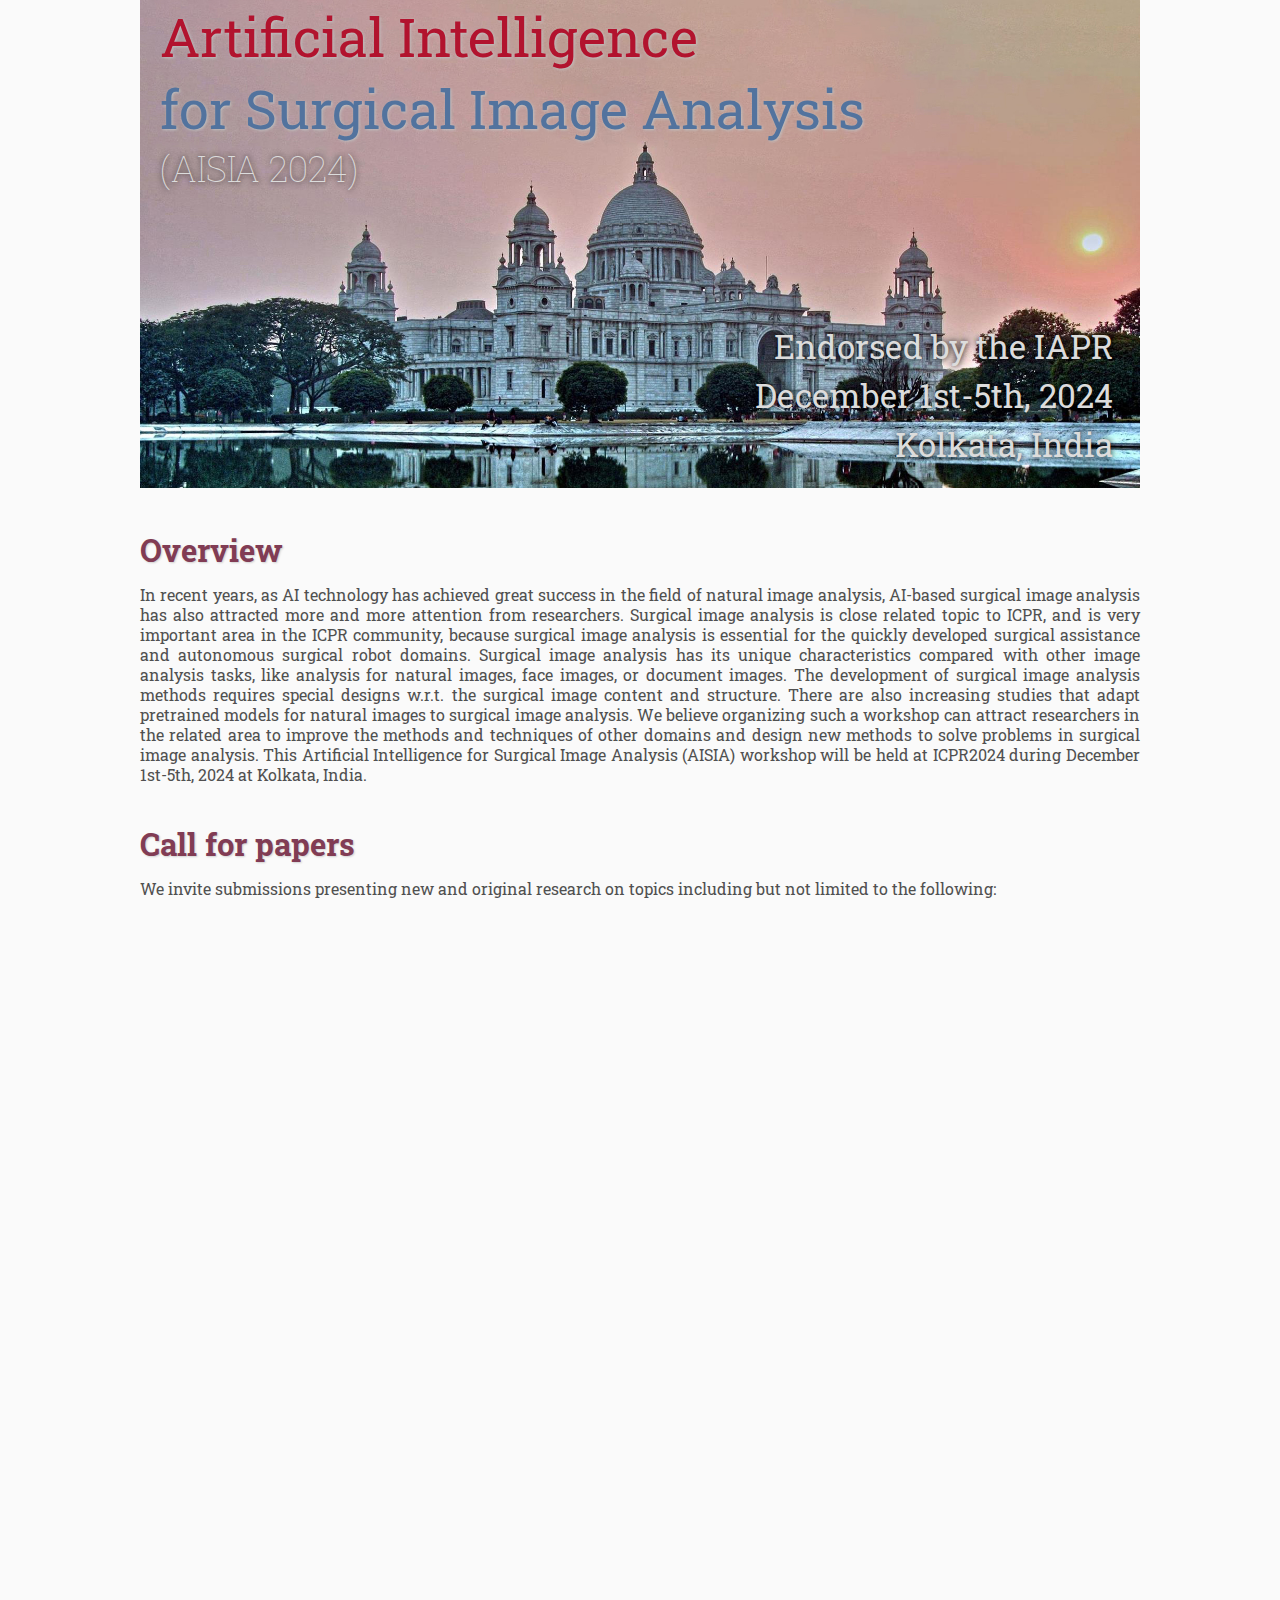
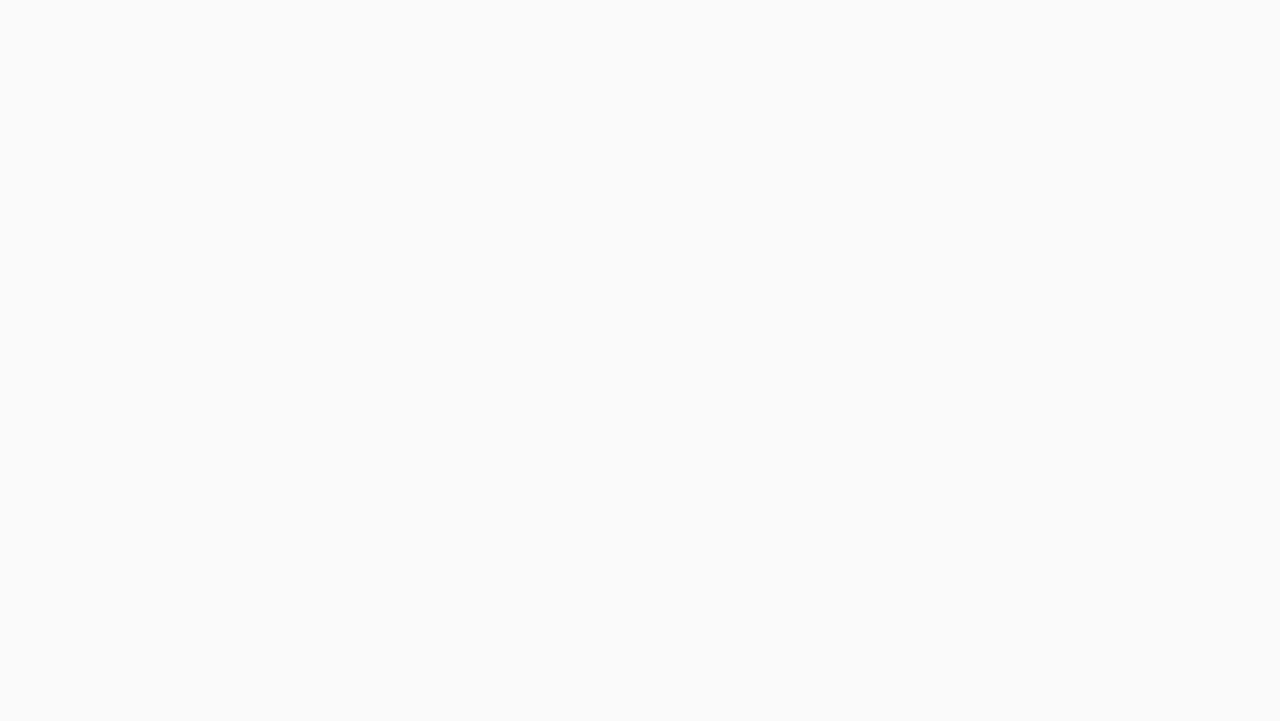
==== commit 3a2dff74: "punc" ====
--- a/index.html
+++ b/index.html
@@ -114,9 +114,9 @@
 
     <h2 id="important-date">Important Date</h2>
     <ul>
-      <li>Workshop paper submission deadline： Oct. 15, 2024</li>
+      <li>Workshop paper submission deadline: Oct. 15, 2024</li>
       <li>Notification to authors: Oct. 27, 2024</li>
-      <li>Camera ready deadline: Oct. 31, 2024.</li>
+      <li>Camera ready deadline: Oct. 31, 2024</li>
       <li>Workshop date: Dec. 01, 2024</li>
     </ul>
     <p><strong>Note: Each paper must be registered and presented on-site by an author/co-author at the
--- a/assets/main.css
+++ b/assets/main.css
@@ -18,7 +18,7 @@
 /* * {
   border: 0;
   font: inherit;
-  font-size: 1em;
+  font-size: 15.5555555px;
   margin: 0;
   padding: 0;
   vertical-align: baseline;
@@ -31,7 +31,7 @@
   color: #505050;
   text-align: left;
   font-family: 'Roboto Slab', sans-serif;
-  font-size: 1em;
+  font-size: 15.5555555px;
   /* line-height: 1.5em; */
   /* padding: 0px 30px 30px 30px; */
   /* margin: 60px auto; */
@@ -82,7 +82,7 @@
   text-align: left;
   clear: left;
   color: #813c54;
-  margin: 1.2em 0em 1em 0em;
+  margin: 1.2em 0em 15.5555555px 0em;
   font-family: "Roboto Slab", serif;
   text-shadow: 1px 1px 2px #d0d0d0;
 }
@@ -91,9 +91,9 @@
   text-align: left;
   clear: left;
   color: #52739e;
-  font-size: 1em;
+  font-size: 15.5555555px;
   font-weight: bold;
-  margin: 1.2em 0em 1em 0em;
+  margin: 1.2em 0em 15.5555555px 0em;
   font-family: "Roboto Slab", serif;
   /* text-shadow: 1px 1px 2px #d0d0d0; */
 }
@@ -118,7 +118,7 @@
   padding: 0px;
   /* width: 900px; */
   text-align: left;
-  font-size: 1em;
+  font-size: 15.5555555px;
 }
 
 li a,
@@ -130,12 +130,12 @@
 ul {
   list-style: square;
   /* margin: 24px auto 24px auto; */
-  padding: 0px 0px 0px 20px;
+  padding: 0px 0px 0px 40px;
   /* padding: 0px; */
   /* list-style-position: inside; */
   /* width: 860px; */
   text-align: left;
-  font-size: 1em;
+  font-size: 15.5555555px;
   /* text-align: justify; */
 }
 
@@ -145,8 +145,8 @@
   /* width: 860px; */
   /* list-style-position: inside; */
   text-align: left;
-  font-size: 1em;
-  padding: 0px 0px 0px 20px;
+  font-size: 15.5555555px;
+  padding: 0px 0px 0px 40px;
 }
 
 i,
@@ -312,13 +312,13 @@
 td.speaker {
   padding: 4px 12px 4px 4px;
   font-style: italic;
-  font-size: 1em;
+  font-size: 15.5555555px;
   max-height: 999999px
 }
 
 td.abstract {
   padding: 4px 12px 12px 4px;
-  font-size: 1em;
+  font-size: 15.5555555px;
   max-height: 999999px
 }
 
@@ -335,7 +335,7 @@
 /* Registration and Directions iframes and Images */
 iframe.registration {
   display: block;
-  margin: 1em auto 2em auto;
+  margin: 15.5555555px auto 2em auto;
   width: 700px;
   height: 1400px;
   border: none;
@@ -343,7 +343,7 @@
 
 iframe.directions {
   display: block;
-  margin: 1em auto 2em auto;
+  margin: 15.5555555px auto 2em auto;
   width: 800px;
   height: 400px;
   border: none;
@@ -352,7 +352,7 @@
 img.center {
   display: block;
   width: 67%;
-  margin: 1em auto 2em auto;
+  margin: 15.5555555px auto 2em auto;
 }
 
 /* Flyer Images */
@@ -398,7 +398,7 @@
   }
 
   td.date {
-    font-size: 1em;
+    font-size: 15.5555555px;
     padding-top: 0.5em;
   }
 
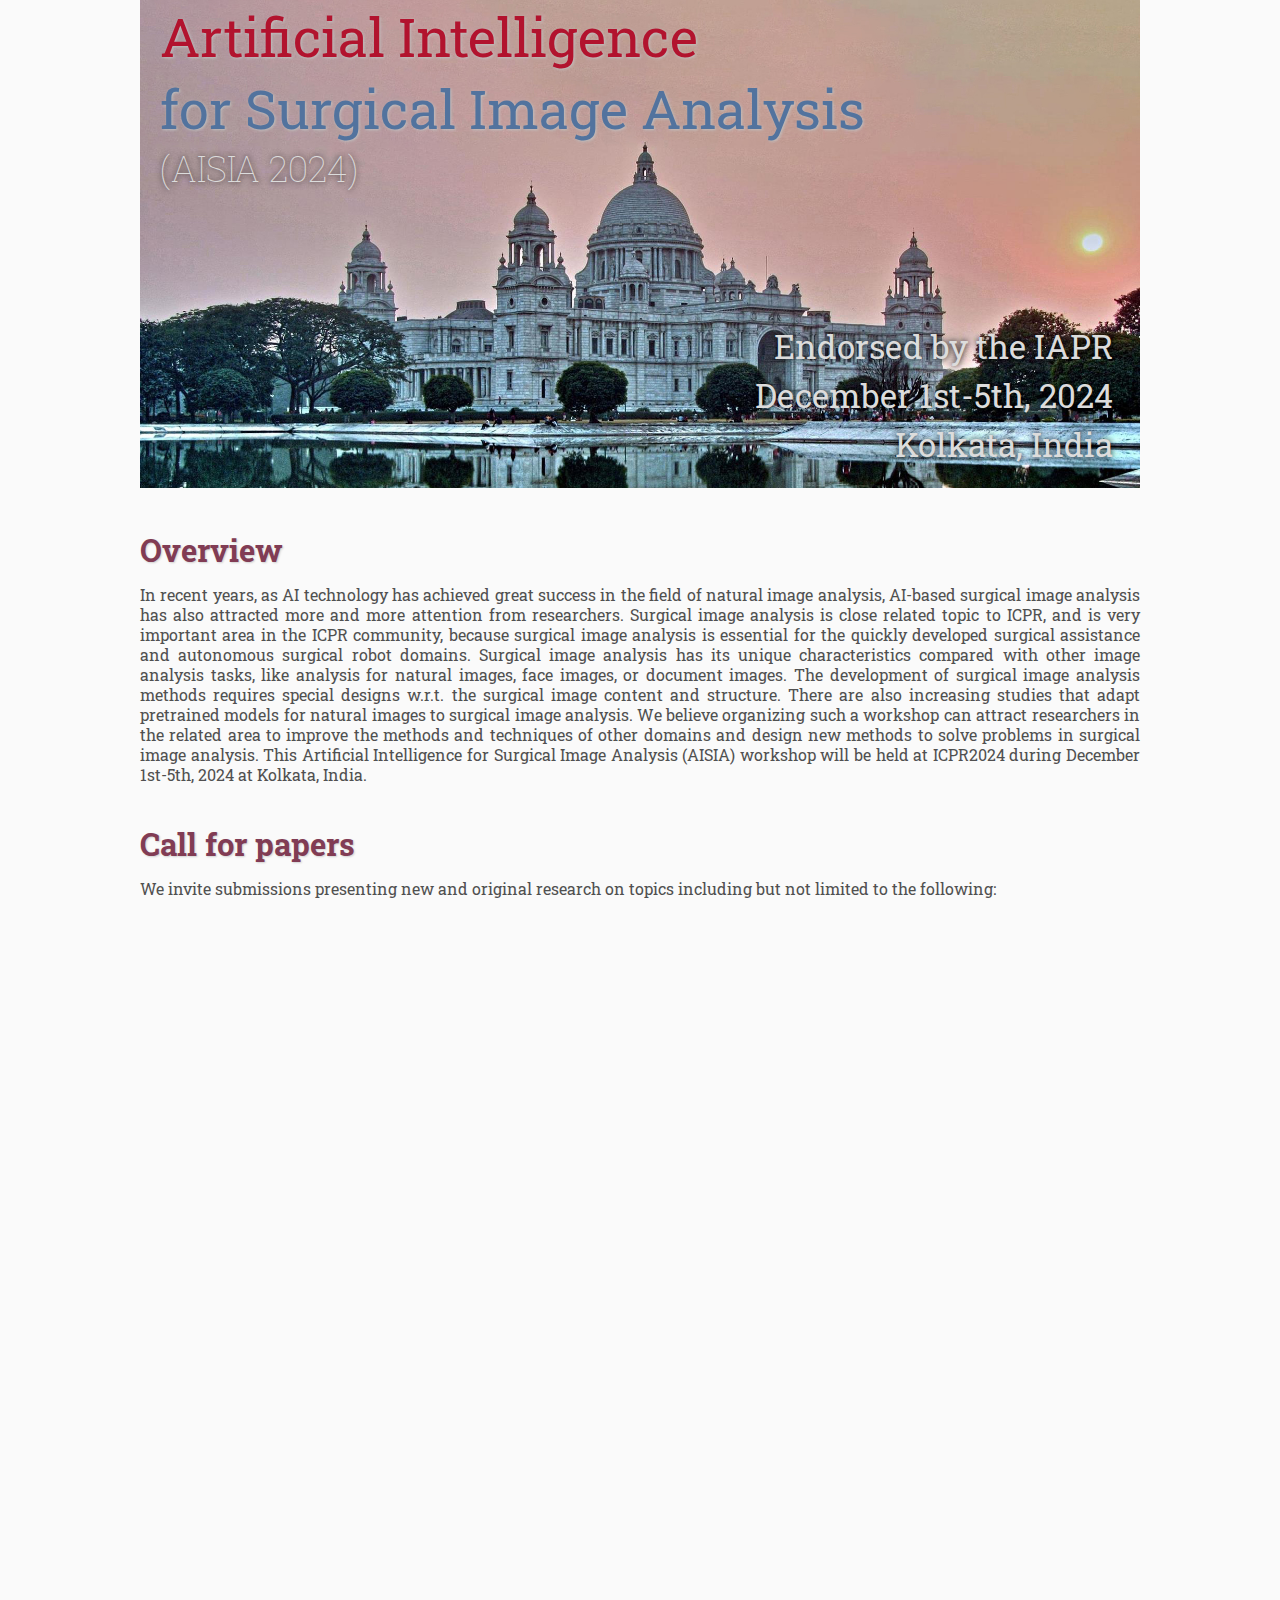
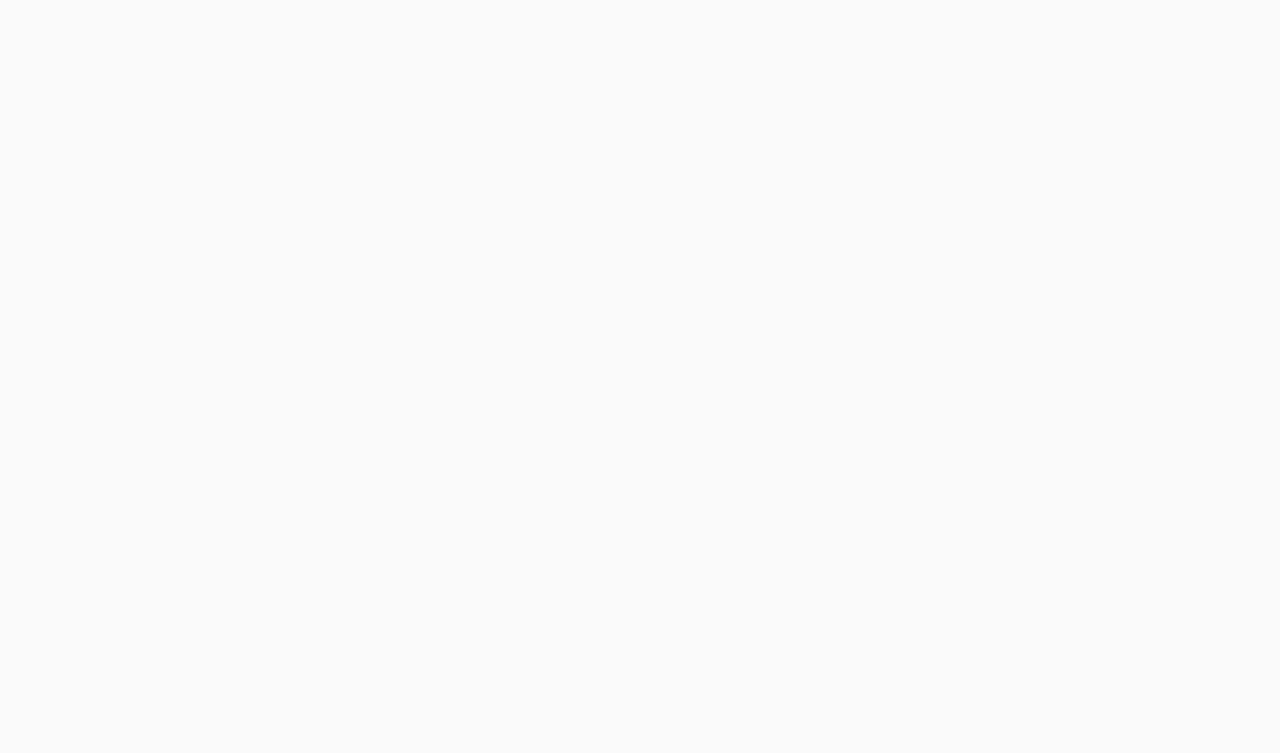
==== commit 1143971a: "update website" ====
--- a/index.html
+++ b/index.html
@@ -87,7 +87,13 @@
     <h3>Submission and Review</h3>
     <p>
       ICPR-2024 will follow a single-blind review process. Authors can include their names and affiliations in the
-      manuscript. Also, the authors can submit their arXiv papers in ICPR-2024.</p>
+      manuscript. Also, the authors can submit their arXiv papers in ICPR-2024.
+      
+    </p>
+    <p>
+      Submission website: <a href="https://cmt3.research.microsoft.com/AISIA2024">https://cmt3.research.microsoft.com/AISIA2024</a>
+
+    </p>
     <!-- <p><strong>Paper Format and Length</strong><br /> -->
     <h3>Paper Format and Length</h3>
     <p>
